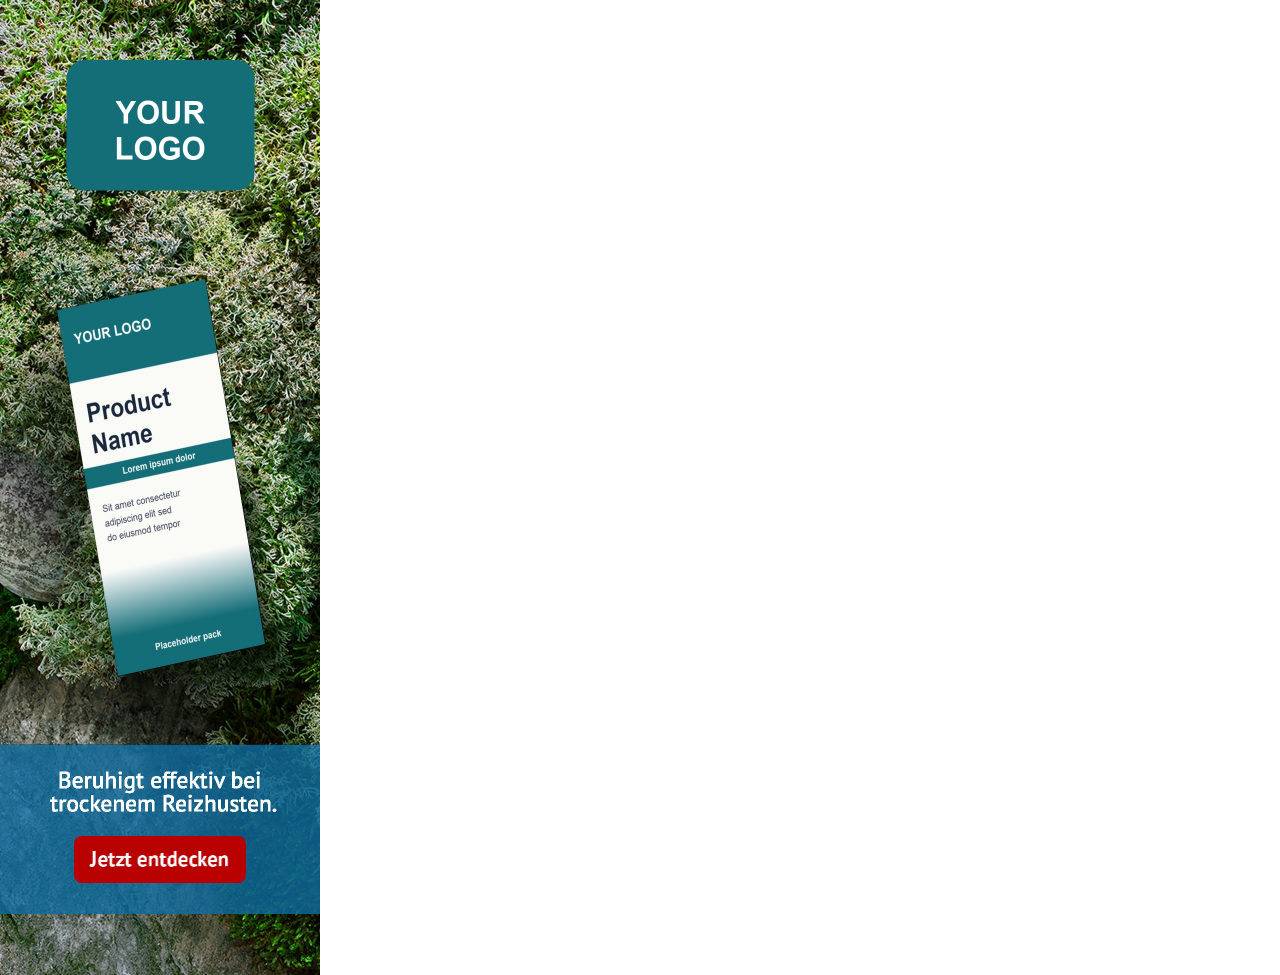
==== variant-b-fireplace/left.html @ 57036aaa "Add static Fireplace creatives and preview" ====
<!doctype html>
<html lang="de">
<head>
  <meta charset="utf-8">
  <meta name="viewport" content="width=device-width, initial-scale=1">
  <title>Fireplace – Links</title>
  <link rel="stylesheet" href="creative.css">
  <script src="clickout.js" defer></script>
</head>
<body>
  <a class="creative creative--side creative--left" target="_blank" rel="noopener"
    aria-label="Beruhigt effektiv bei trockenem Reizhusten. Jetzt entdecken.">
    <img class="layer logo" src="assets/left/logo.png" width="320" height="975" alt="">
    <img class="layer panel" src="assets/box.png" width="320" height="975" alt="">
    <img class="layer copy" src="assets/left/hl.png" width="320" height="975" alt="">
    <img class="cta" src="assets/cta.png" alt="">
  </a>
</body>
</html>
---- variant-b-fireplace/creative.css ----
body { margin: 0; }

.creative {
  position: relative;
  display: block;
  overflow: hidden;
  isolation: isolate;
  color: #fff;
  background-color: #283322;
  background-size: 100% 100%;
  background-repeat: no-repeat;
  text-decoration: none;
}

.creative:focus-visible {
  outline: 2px solid #fff;
  outline-offset: -4px;
}

.creative--top {
  width: 1032px;
  height: 250px;
  background-image: url("assets/top/bg.jpg");
}

.creative--side {
  width: 320px;
  height: 975px;
}

.creative--left { background-image: url("assets/left/bg.jpg"); }
.creative--right { background-image: url("assets/right/bg.jpg"); }

.layer {
  position: absolute;
  inset: 0;
}

.panel {
  clip-path: inset(744.5px 0 61px);
  opacity: 0.8;
}

.copy { mix-blend-mode: screen; }

.cta {
  position: absolute;
  top: 836px;
  left: 73.75px;
  width: 172.5px;
  height: 46.5px;
  border-radius: 8px;
}
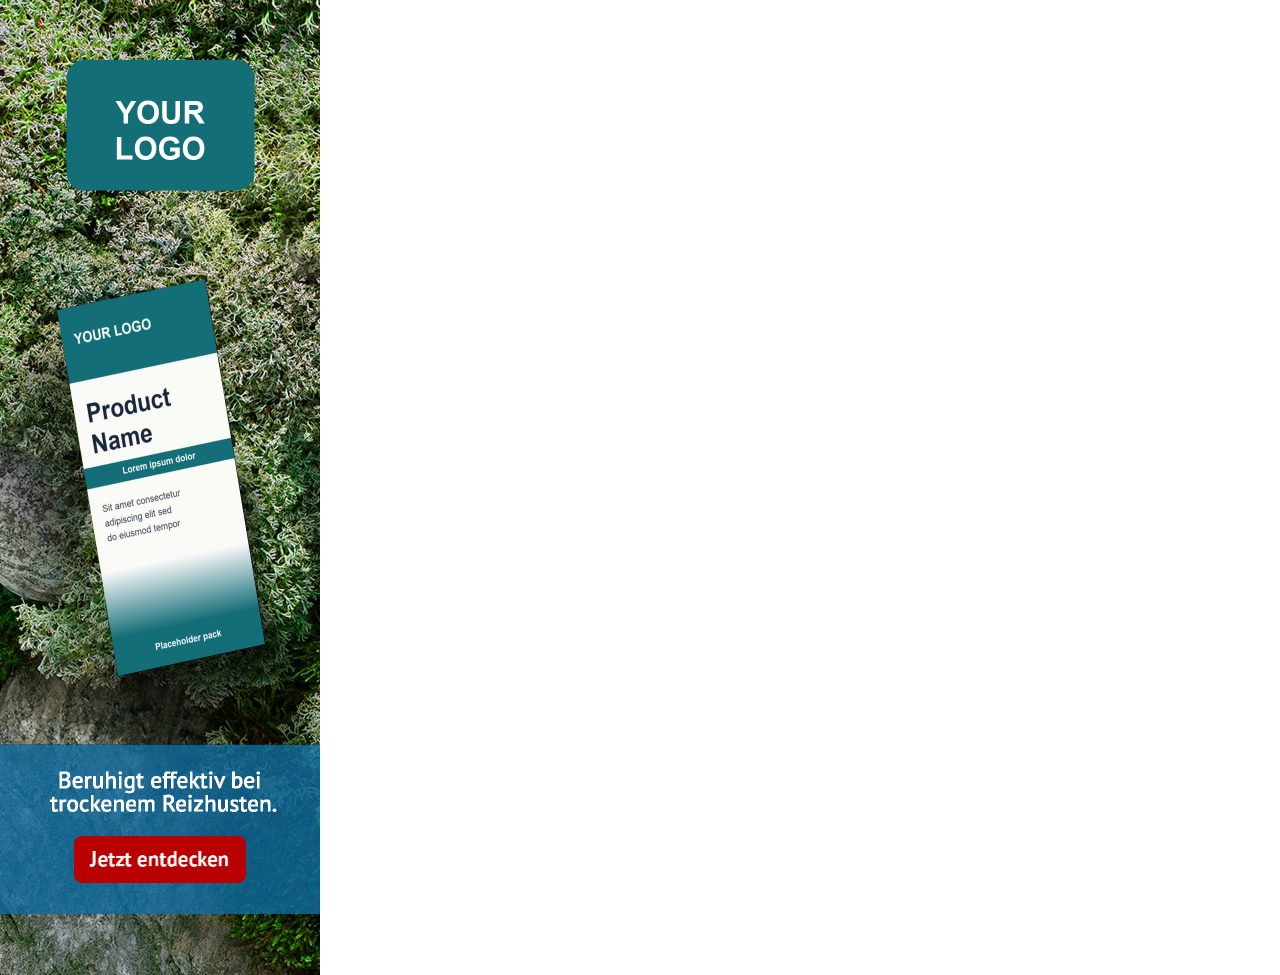
==== commit 89df2dd2: "Seamless background" ====
--- a/variant-b-fireplace/left.html
+++ b/variant-b-fireplace/left.html
@@ -10,6 +10,7 @@
 <body>
   <a class="creative creative--side creative--left" target="_blank" rel="noopener"
     aria-label="Beruhigt effektiv bei trockenem Reizhusten. Jetzt entdecken.">
+    <div class="seam seam--right" aria-hidden="true"></div>
     <img class="layer logo" src="assets/left/logo.png" width="320" height="975" alt="">
     <img class="layer panel" src="assets/box.png" width="320" height="975" alt="">
     <img class="layer copy" src="assets/left/hl.png" width="320" height="975" alt="">
--- a/variant-b-fireplace/creative.css
+++ b/variant-b-fireplace/creative.css
@@ -1,6 +1,8 @@
 body { margin: 0; }
 
 .creative {
+  --left-art: url("assets/left/bg.jpg");
+  --right-art: url("assets/right/bg.jpg");
   position: relative;
   display: block;
   overflow: hidden;
@@ -28,8 +30,44 @@
   height: 975px;
 }
 
-.creative--left { background-image: url("assets/left/bg.jpg"); }
-.creative--right { background-image: url("assets/right/bg.jpg"); }
+.creative--left { background-image: var(--left-art); }
+.creative--right { background-image: var(--right-art); }
+
+.seam {
+  --seam-width: 44px;
+  position: absolute;
+  top: 0;
+  width: var(--seam-width);
+  height: 280px;
+  mask-image: linear-gradient(#000 250px, transparent 280px);
+  pointer-events: none;
+}
+
+.seam::before {
+  content: "";
+  position: absolute;
+  inset: 0;
+  background: var(--seam-art) var(--seam-x) 0 / 320px 975px no-repeat;
+  mask-image: linear-gradient(var(--seam-fade), #000 16px, transparent var(--seam-width));
+}
+
+.seam--left { left: 0; --seam-fade: to right; }
+.seam--right { right: 0; --seam-fade: to left; }
+
+/* Each join samples two adjacent strips from the same side background. */
+.creative--left .seam {
+  --seam-art: var(--left-art);
+  --seam-x: calc(2 * var(--seam-width) - 320px);
+}
+.creative--top .seam--left {
+  --seam-art: var(--left-art);
+  --seam-x: calc(var(--seam-width) - 320px);
+}
+.creative--top .seam--right { --seam-art: var(--right-art); --seam-x: 0px; }
+.creative--right .seam {
+  --seam-art: var(--right-art);
+  --seam-x: calc(-1 * var(--seam-width));
+}
 
 .layer {
   position: absolute;
